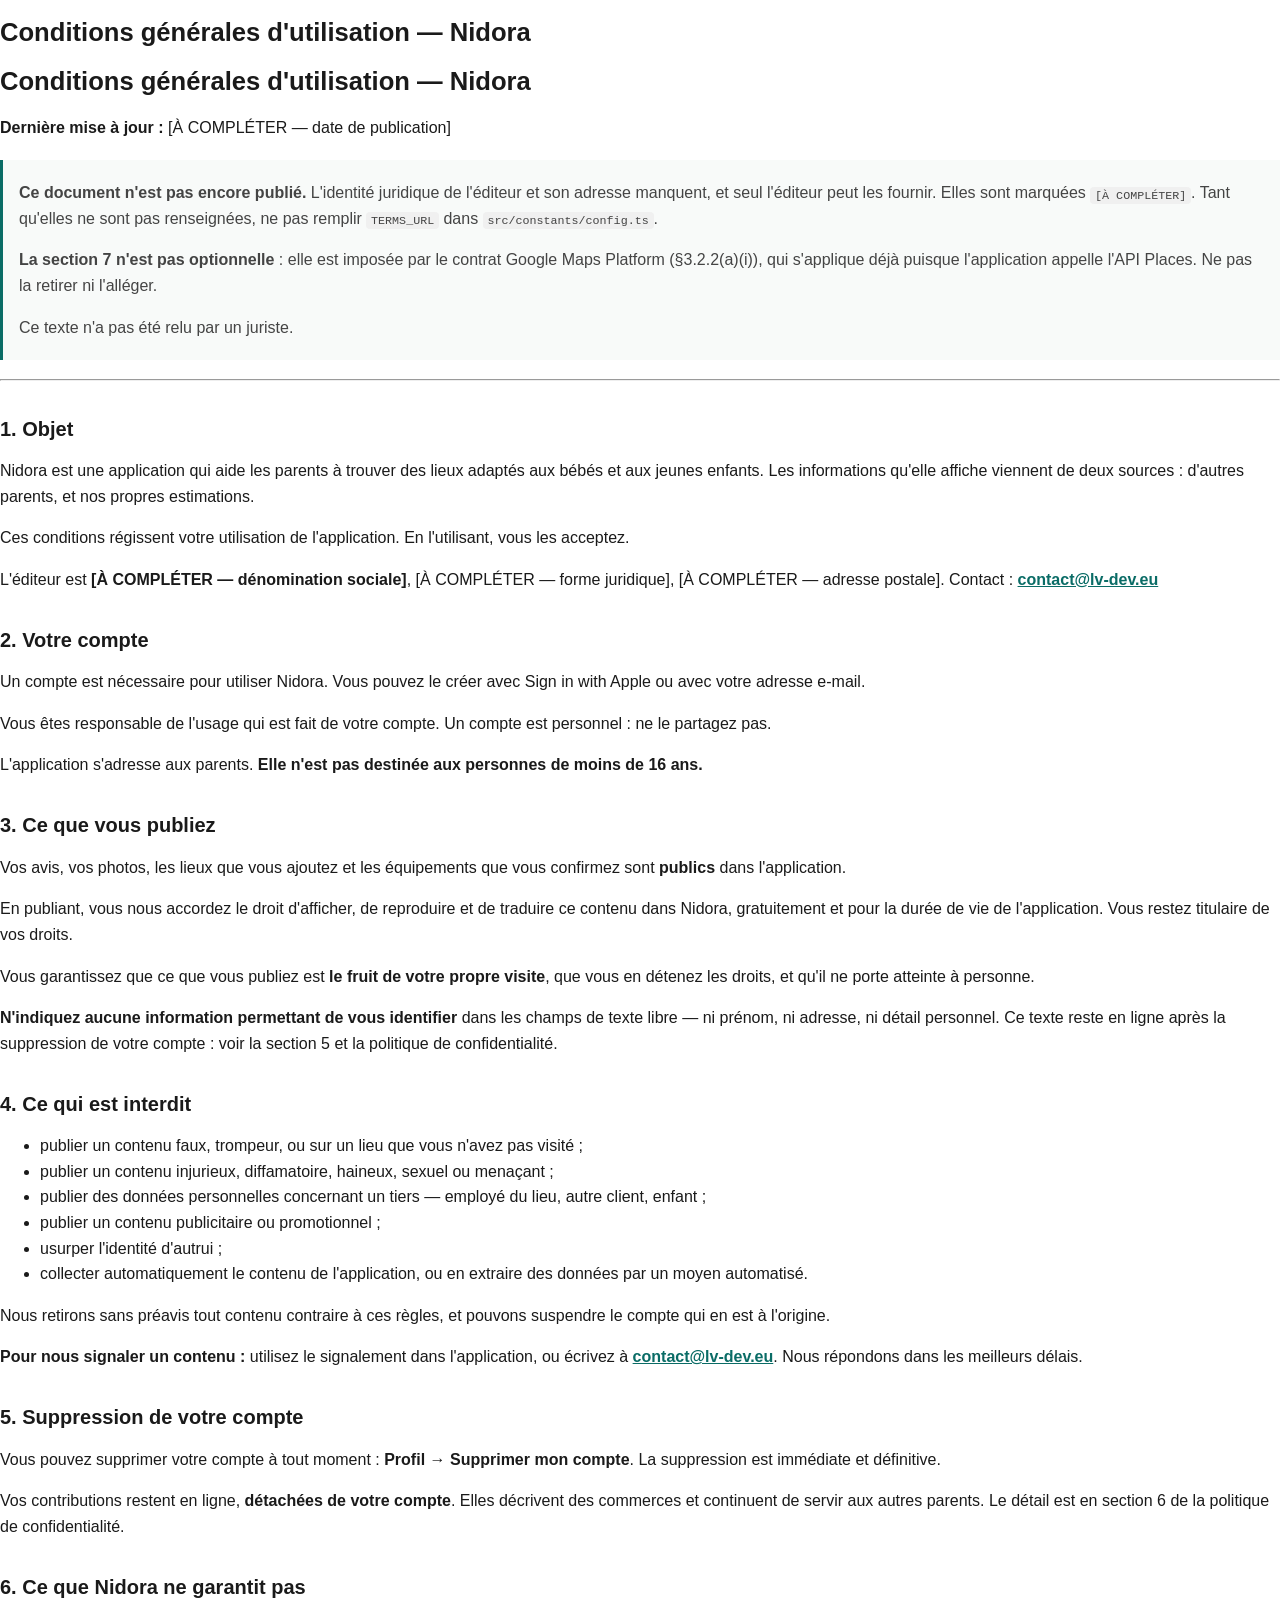
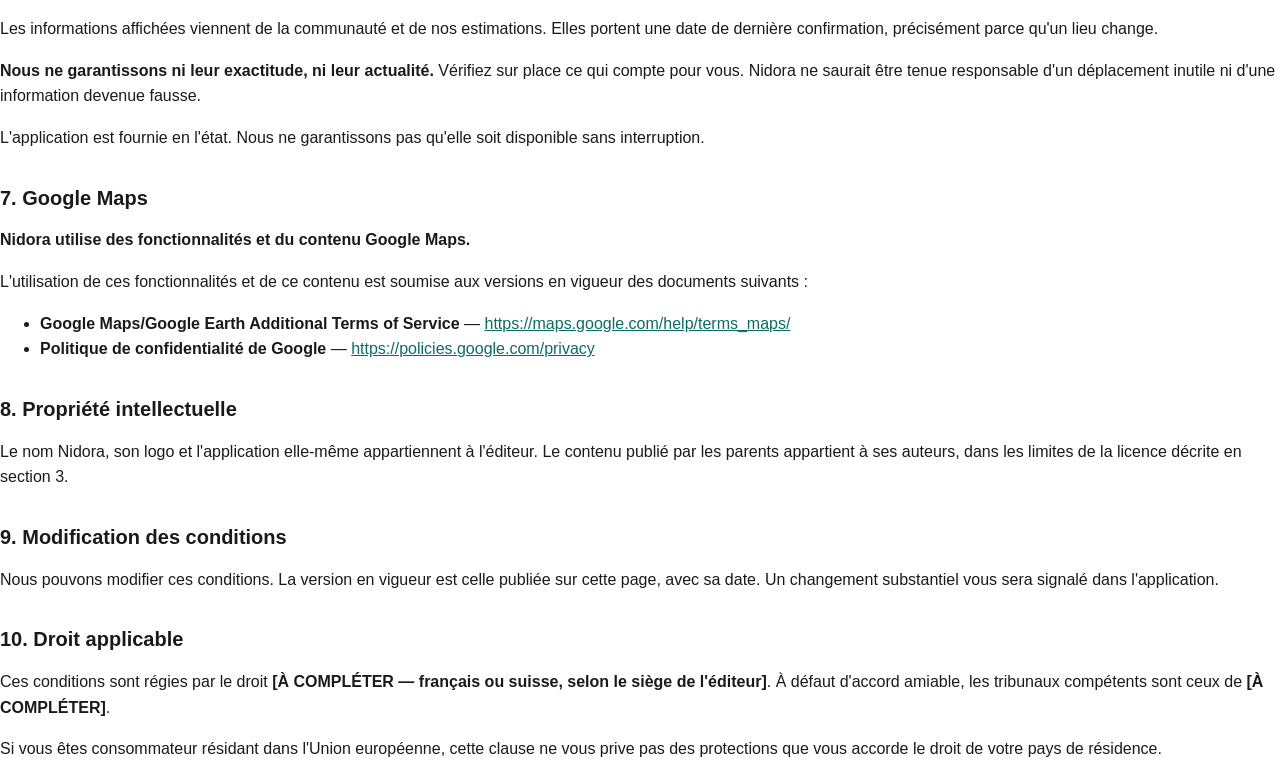
==== conditions.html @ 4f70db89 "feat(legal): le web de Nidora sur nidora.lv-dev.eu Pages legales rendues (pandoc) depuis nidora-app/" ====
<!DOCTYPE html>
<html xmlns="http://www.w3.org/1999/xhtml" lang="fr" xml:lang="fr">
<head>
  <meta charset="utf-8" />
  <meta name="generator" content="pandoc 3.11" />
  <meta name="viewport" content="width=device-width, initial-scale=1.0, user-scalable=yes" />
  <title>Conditions générales d'utilisation — Nidora</title>
  <style>
    /* Default styles provided by pandoc.
    ** See https://pandoc.org/MANUAL.html#variables-for-html for config info.
    */
    span.smallcaps{font-variant: small-caps;}
    div.columns{display: flex; gap: 1.5em;}
    div.column{flex: auto;}
    @media screen {
    div.columns{gap: min(4vw, 1.5em);}
    div.column{overflow-x: auto;}
    }
    div.hanging-indent{margin-left: 1.5em; text-indent: -1.5em;}
    /* The extra [class] is a hack that increases specificity enough to
       override a similar rule in reveal.js */
    ul.task-list[class]{list-style: none;}
    ul.task-list li input[type="checkbox"] {
      font-size: inherit;
      width: 0.8em;
      margin: 0 0.8em 0.2em -1.6em;
      vertical-align: middle;
    }
  </style>
  <link rel="stylesheet" href="style.css" />
</head>
<body>
<header id="title-block-header">
<h1 class="title">Conditions générales d'utilisation — Nidora</h1>
</header>
<h1 id="conditions-générales-dutilisation--nidora">Conditions générales
d'utilisation — Nidora</h1>
<p><strong>Dernière mise à jour :</strong> [À COMPLÉTER — date de
publication]</p>
<blockquote>
<p><strong>Ce document n'est pas encore publié.</strong> L'identité
juridique de l'éditeur et son adresse manquent, et seul l'éditeur peut
les fournir. Elles sont marquées <code>[À COMPLÉTER]</code>. Tant
qu'elles ne sont pas renseignées, ne pas remplir <code>TERMS_URL</code>
dans <code>src/constants/config.ts</code>.</p>
<p><strong>La section 7 n'est pas optionnelle</strong> : elle est
imposée par le contrat Google Maps Platform (§3.2.2(a)(i)), qui
s'applique déjà puisque l'application appelle l'API Places. Ne pas la
retirer ni l'alléger.</p>
<p>Ce texte n'a pas été relu par un juriste.</p>
</blockquote>
<hr />
<h2 id="1-objet">1. Objet</h2>
<p>Nidora est une application qui aide les parents à trouver des lieux
adaptés aux bébés et aux jeunes enfants. Les informations qu'elle
affiche viennent de deux sources : d'autres parents, et nos propres
estimations.</p>
<p>Ces conditions régissent votre utilisation de l'application. En
l'utilisant, vous les acceptez.</p>
<p>L'éditeur est <strong>[À COMPLÉTER — dénomination sociale]</strong>,
[À COMPLÉTER — forme juridique], [À COMPLÉTER — adresse postale].
Contact : <strong><a
href="mailto:contact@lv-dev.eu">contact@lv-dev.eu</a></strong></p>
<h2 id="2-votre-compte">2. Votre compte</h2>
<p>Un compte est nécessaire pour utiliser Nidora. Vous pouvez le créer
avec Sign in with Apple ou avec votre adresse e-mail.</p>
<p>Vous êtes responsable de l'usage qui est fait de votre compte. Un
compte est personnel : ne le partagez pas.</p>
<p>L'application s'adresse aux parents. <strong>Elle n'est pas destinée
aux personnes de moins de 16 ans.</strong></p>
<h2 id="3-ce-que-vous-publiez">3. Ce que vous publiez</h2>
<p>Vos avis, vos photos, les lieux que vous ajoutez et les équipements
que vous confirmez sont <strong>publics</strong> dans l'application.</p>
<p>En publiant, vous nous accordez le droit d'afficher, de reproduire et
de traduire ce contenu dans Nidora, gratuitement et pour la durée de vie
de l'application. Vous restez titulaire de vos droits.</p>
<p>Vous garantissez que ce que vous publiez est <strong>le fruit de
votre propre visite</strong>, que vous en détenez les droits, et qu'il
ne porte atteinte à personne.</p>
<p><strong>N'indiquez aucune information permettant de vous
identifier</strong> dans les champs de texte libre — ni prénom, ni
adresse, ni détail personnel. Ce texte reste en ligne après la
suppression de votre compte : voir la section 5 et la politique de
confidentialité.</p>
<h2 id="4-ce-qui-est-interdit">4. Ce qui est interdit</h2>
<ul>
<li>publier un contenu faux, trompeur, ou sur un lieu que vous n'avez
pas visité ;</li>
<li>publier un contenu injurieux, diffamatoire, haineux, sexuel ou
menaçant ;</li>
<li>publier des données personnelles concernant un tiers — employé du
lieu, autre client, enfant ;</li>
<li>publier un contenu publicitaire ou promotionnel ;</li>
<li>usurper l'identité d'autrui ;</li>
<li>collecter automatiquement le contenu de l'application, ou en
extraire des données par un moyen automatisé.</li>
</ul>
<p>Nous retirons sans préavis tout contenu contraire à ces règles, et
pouvons suspendre le compte qui en est à l'origine.</p>
<p><strong>Pour nous signaler un contenu :</strong> utilisez le
signalement dans l'application, ou écrivez à <strong><a
href="mailto:contact@lv-dev.eu">contact@lv-dev.eu</a></strong>. Nous
répondons dans les meilleurs délais.</p>
<h2 id="5-suppression-de-votre-compte">5. Suppression de votre
compte</h2>
<p>Vous pouvez supprimer votre compte à tout moment : <strong>Profil →
Supprimer mon compte</strong>. La suppression est immédiate et
définitive.</p>
<p>Vos contributions restent en ligne, <strong>détachées de votre
compte</strong>. Elles décrivent des commerces et continuent de servir
aux autres parents. Le détail est en section 6 de la politique de
confidentialité.</p>
<h2 id="6-ce-que-nidora-ne-garantit-pas">6. Ce que Nidora ne garantit
pas</h2>
<p>Les informations affichées viennent de la communauté et de nos
estimations. Elles portent une date de dernière confirmation,
précisément parce qu'un lieu change.</p>
<p><strong>Nous ne garantissons ni leur exactitude, ni leur
actualité.</strong> Vérifiez sur place ce qui compte pour vous. Nidora
ne saurait être tenue responsable d'un déplacement inutile ni d'une
information devenue fausse.</p>
<p>L'application est fournie en l'état. Nous ne garantissons pas qu'elle
soit disponible sans interruption.</p>
<h2 id="7-google-maps">7. Google Maps</h2>
<p><strong>Nidora utilise des fonctionnalités et du contenu Google
Maps.</strong></p>
<p>L'utilisation de ces fonctionnalités et de ce contenu est soumise aux
versions en vigueur des documents suivants :</p>
<ul>
<li><strong>Google Maps/Google Earth Additional Terms of
Service</strong> — <a
href="https://maps.google.com/help/terms_maps/">https://maps.google.com/help/terms_maps/</a></li>
<li><strong>Politique de confidentialité de Google</strong> — <a
href="https://policies.google.com/privacy">https://policies.google.com/privacy</a></li>
</ul>
<h2 id="8-propriété-intellectuelle">8. Propriété intellectuelle</h2>
<p>Le nom Nidora, son logo et l'application elle-même appartiennent à
l'éditeur. Le contenu publié par les parents appartient à ses auteurs,
dans les limites de la licence décrite en section 3.</p>
<h2 id="9-modification-des-conditions">9. Modification des
conditions</h2>
<p>Nous pouvons modifier ces conditions. La version en vigueur est celle
publiée sur cette page, avec sa date. Un changement substantiel vous
sera signalé dans l'application.</p>
<h2 id="10-droit-applicable">10. Droit applicable</h2>
<p>Ces conditions sont régies par le droit <strong>[À COMPLÉTER —
français ou suisse, selon le siège de l'éditeur]</strong>. À défaut
d'accord amiable, les tribunaux compétents sont ceux de <strong>[À
COMPLÉTER]</strong>.</p>
<p>Si vous êtes consommateur résidant dans l'Union européenne, cette
clause ne vous prive pas des protections que vous accorde le droit de
votre pays de résidence.</p>
</body>
</html>
---- style.css ----
:root { color-scheme: light dark; }
body {
  margin: 0;
  font-family: -apple-system, "Segoe UI", Roboto, Helvetica, Arial, sans-serif;
  line-height: 1.6;
  color: #1a1a1a;
  background: #ffffff;
}
main { max-width: 42rem; margin: 0 auto; padding: 2rem 1.25rem 4rem; }
h1, h2, h3 { line-height: 1.25; }
h1 { font-size: 1.6rem; }
h2 { font-size: 1.25rem; margin-top: 2.2rem; }
a { color: #0a6c66; }
table { border-collapse: collapse; width: 100%; font-size: 0.95rem; }
th, td { border: 1px solid #ddd; padding: 0.4rem 0.6rem; text-align: left; vertical-align: top; }
th { background: #f6f6f6; }
blockquote {
  margin: 1.2rem 0;
  padding: 0.25rem 1rem;
  border-left: 3px solid #0a6c66;
  color: #444444;
  background: #f8faf9;
}
code { background: #f0f0f0; padding: 0.1rem 0.3rem; border-radius: 4px; font-size: 0.9em; }
.tagline { font-size: 1.15rem; color: #555555; }
@media (prefers-color-scheme: dark) {
  body { color: #e8e8e8; background: #141414; }
  th { background: #222222; }
  th, td { border-color: #333333; }
  code { background: #262626; }
  blockquote { background: #1a2220; color: #bbbbbb; }
}
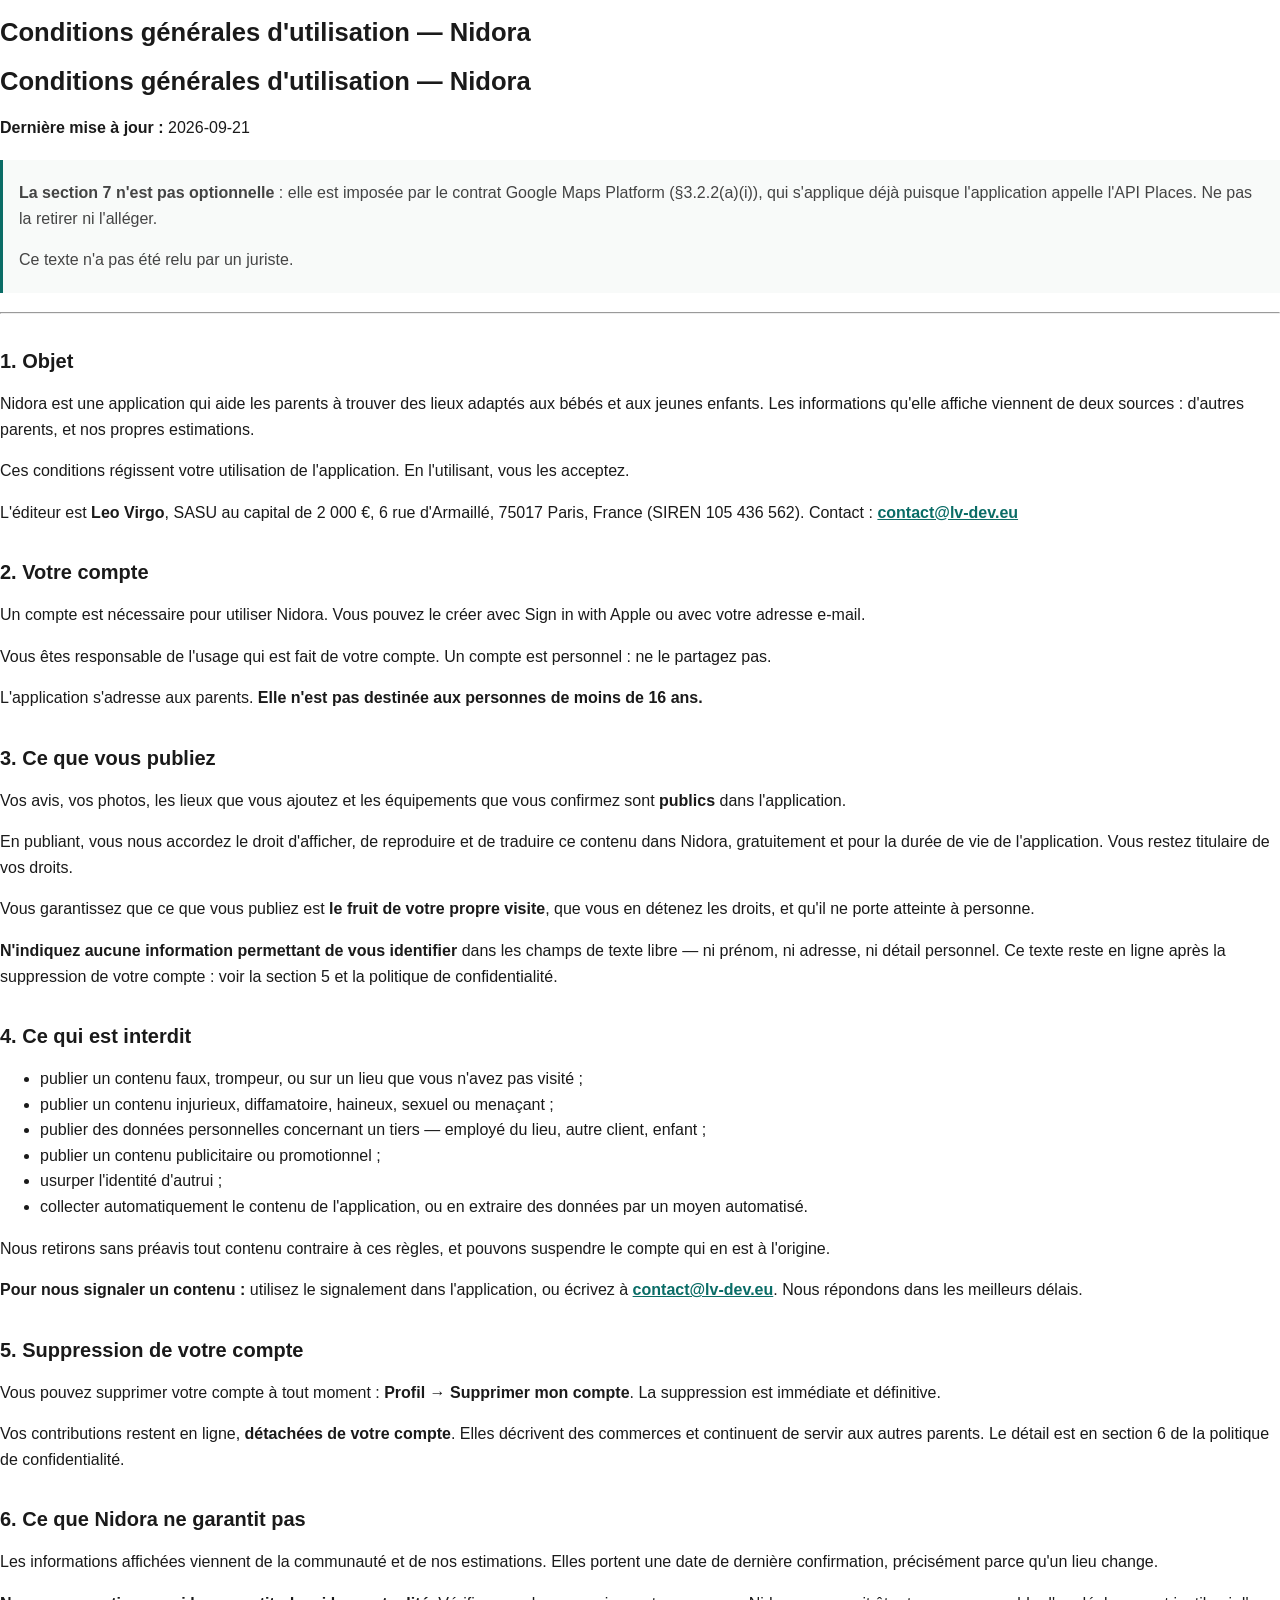
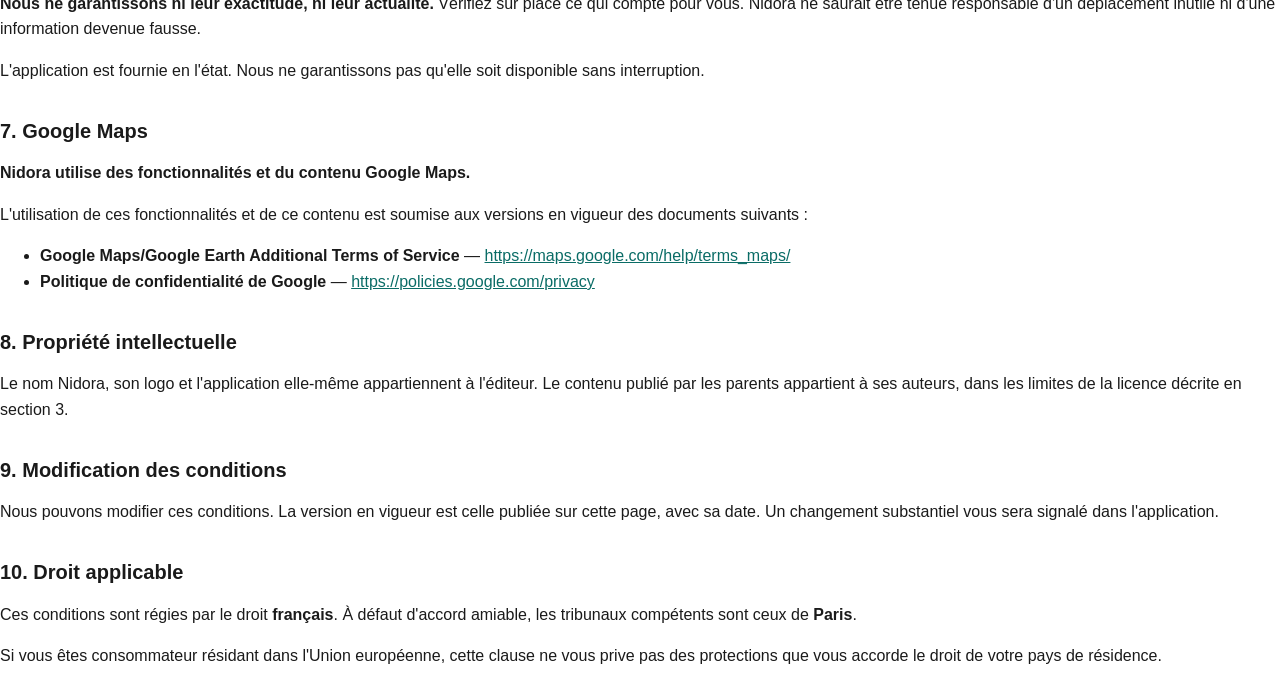
==== commit b0ce6cf8: "docs(legal): l'editeur a une identite complete sur les deux pages Leo Virgo, SASU au capital de 2000" ====
--- a/conditions.html
+++ b/conditions.html
@@ -35,14 +35,8 @@
 </header>
 <h1 id="conditions-générales-dutilisation--nidora">Conditions générales
 d'utilisation — Nidora</h1>
-<p><strong>Dernière mise à jour :</strong> [À COMPLÉTER — date de
-publication]</p>
+<p><strong>Dernière mise à jour :</strong> 2026-09-21</p>
 <blockquote>
-<p><strong>Ce document n'est pas encore publié.</strong> L'identité
-juridique de l'éditeur et son adresse manquent, et seul l'éditeur peut
-les fournir. Elles sont marquées <code>[À COMPLÉTER]</code>. Tant
-qu'elles ne sont pas renseignées, ne pas remplir <code>TERMS_URL</code>
-dans <code>src/constants/config.ts</code>.</p>
 <p><strong>La section 7 n'est pas optionnelle</strong> : elle est
 imposée par le contrat Google Maps Platform (§3.2.2(a)(i)), qui
 s'applique déjà puisque l'application appelle l'API Places. Ne pas la
@@ -57,9 +51,9 @@
 estimations.</p>
 <p>Ces conditions régissent votre utilisation de l'application. En
 l'utilisant, vous les acceptez.</p>
-<p>L'éditeur est <strong>[À COMPLÉTER — dénomination sociale]</strong>,
-[À COMPLÉTER — forme juridique], [À COMPLÉTER — adresse postale].
-Contact : <strong><a
+<p>L'éditeur est <strong>Leo Virgo</strong>, SASU au capital de 2 000 €,
+6 rue d'Armaillé, 75017 Paris, France (SIREN 105 436 562). Contact :
+<strong><a
 href="mailto:contact@lv-dev.eu">contact@lv-dev.eu</a></strong></p>
 <h2 id="2-votre-compte">2. Votre compte</h2>
 <p>Un compte est nécessaire pour utiliser Nidora. Vous pouvez le créer
@@ -143,10 +137,9 @@
 publiée sur cette page, avec sa date. Un changement substantiel vous
 sera signalé dans l'application.</p>
 <h2 id="10-droit-applicable">10. Droit applicable</h2>
-<p>Ces conditions sont régies par le droit <strong>[À COMPLÉTER —
-français ou suisse, selon le siège de l'éditeur]</strong>. À défaut
-d'accord amiable, les tribunaux compétents sont ceux de <strong>[À
-COMPLÉTER]</strong>.</p>
+<p>Ces conditions sont régies par le droit <strong>français</strong>. À
+défaut d'accord amiable, les tribunaux compétents sont ceux de
+<strong>Paris</strong>.</p>
 <p>Si vous êtes consommateur résidant dans l'Union européenne, cette
 clause ne vous prive pas des protections que vous accorde le droit de
 votre pays de résidence.</p>
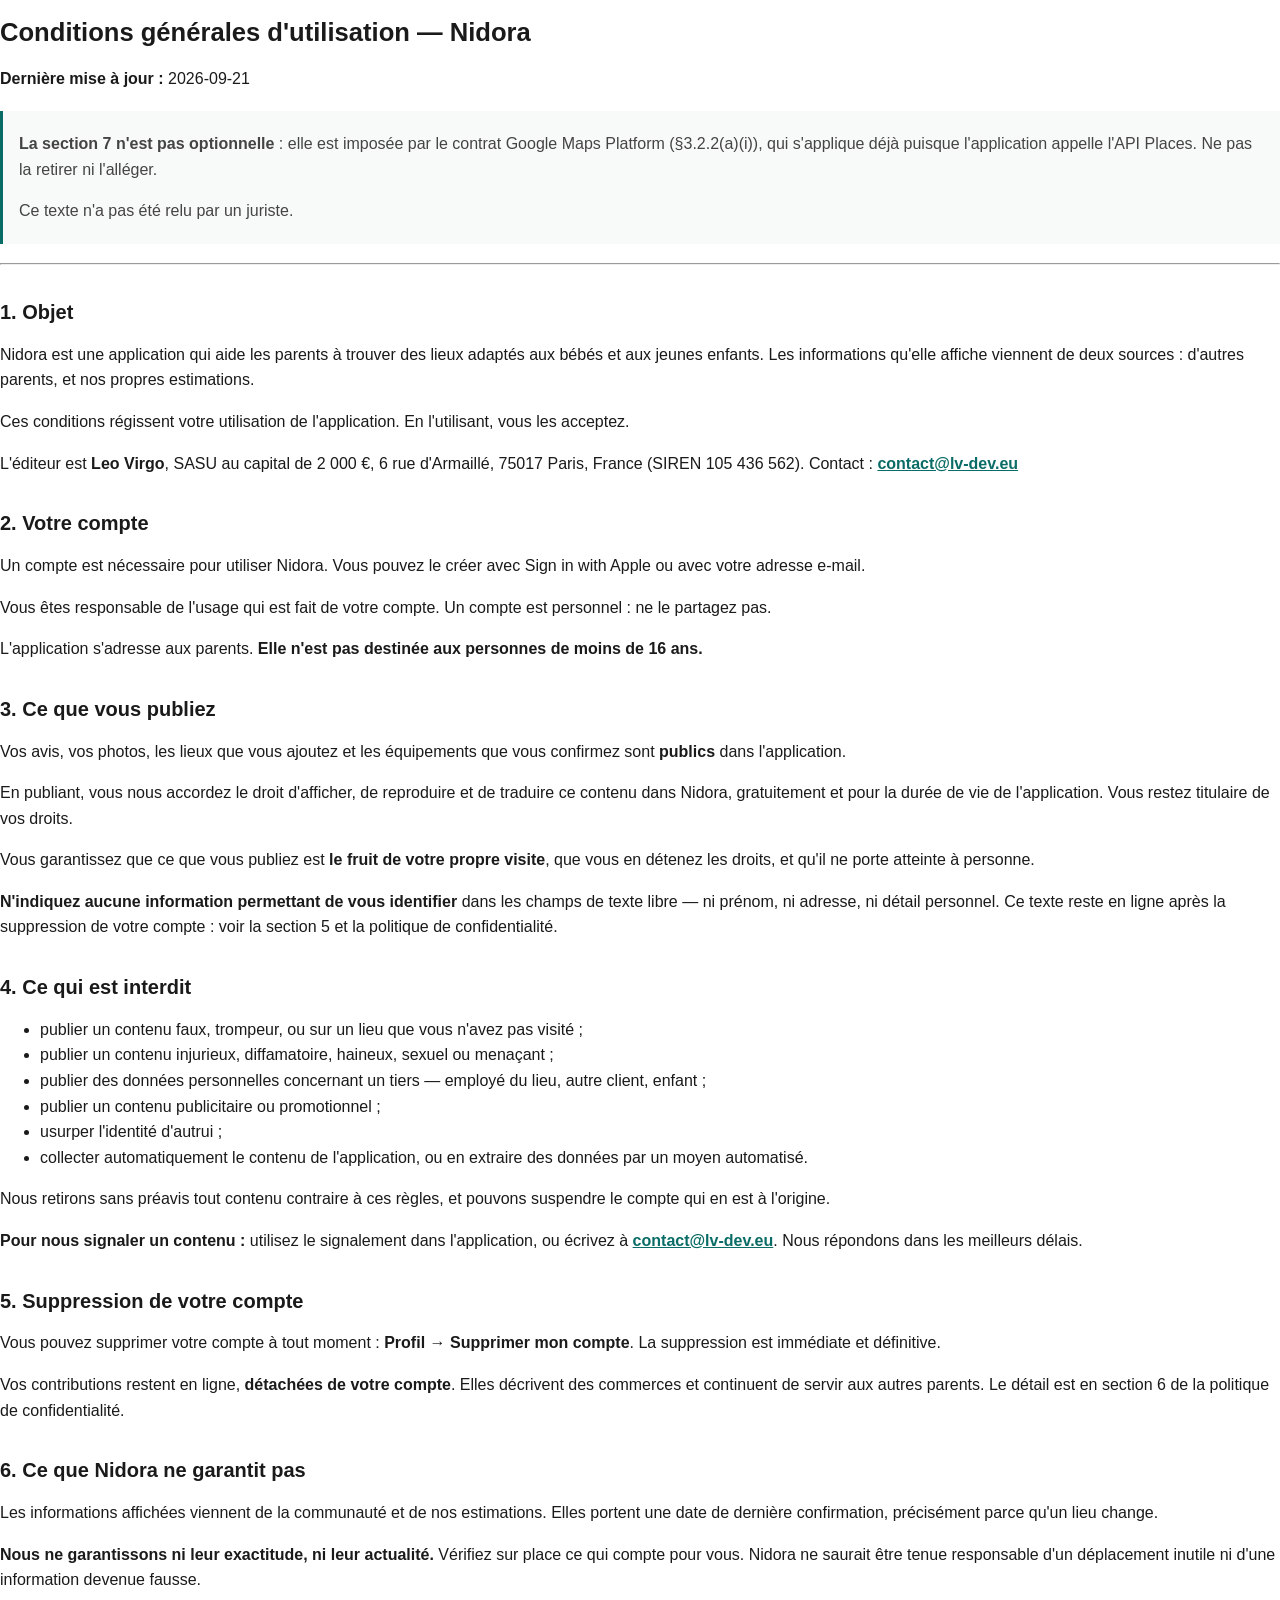
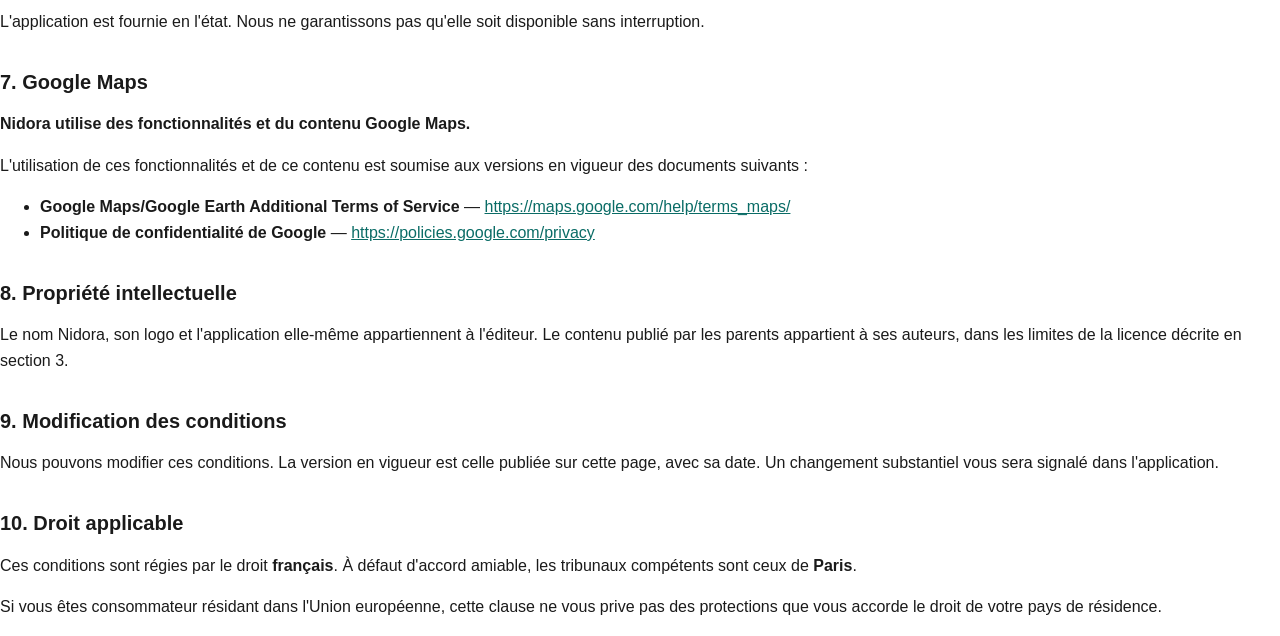
==== commit 380f095c: "fix(legal): le titre ne se duplique plus, et le rendu a un script Le template pandoc rendait le bloc" ====
--- a/conditions.html
+++ b/conditions.html
@@ -30,9 +30,6 @@
   <link rel="stylesheet" href="style.css" />
 </head>
 <body>
-<header id="title-block-header">
-<h1 class="title">Conditions générales d'utilisation — Nidora</h1>
-</header>
 <h1 id="conditions-générales-dutilisation--nidora">Conditions générales
 d'utilisation — Nidora</h1>
 <p><strong>Dernière mise à jour :</strong> 2026-09-21</p>
